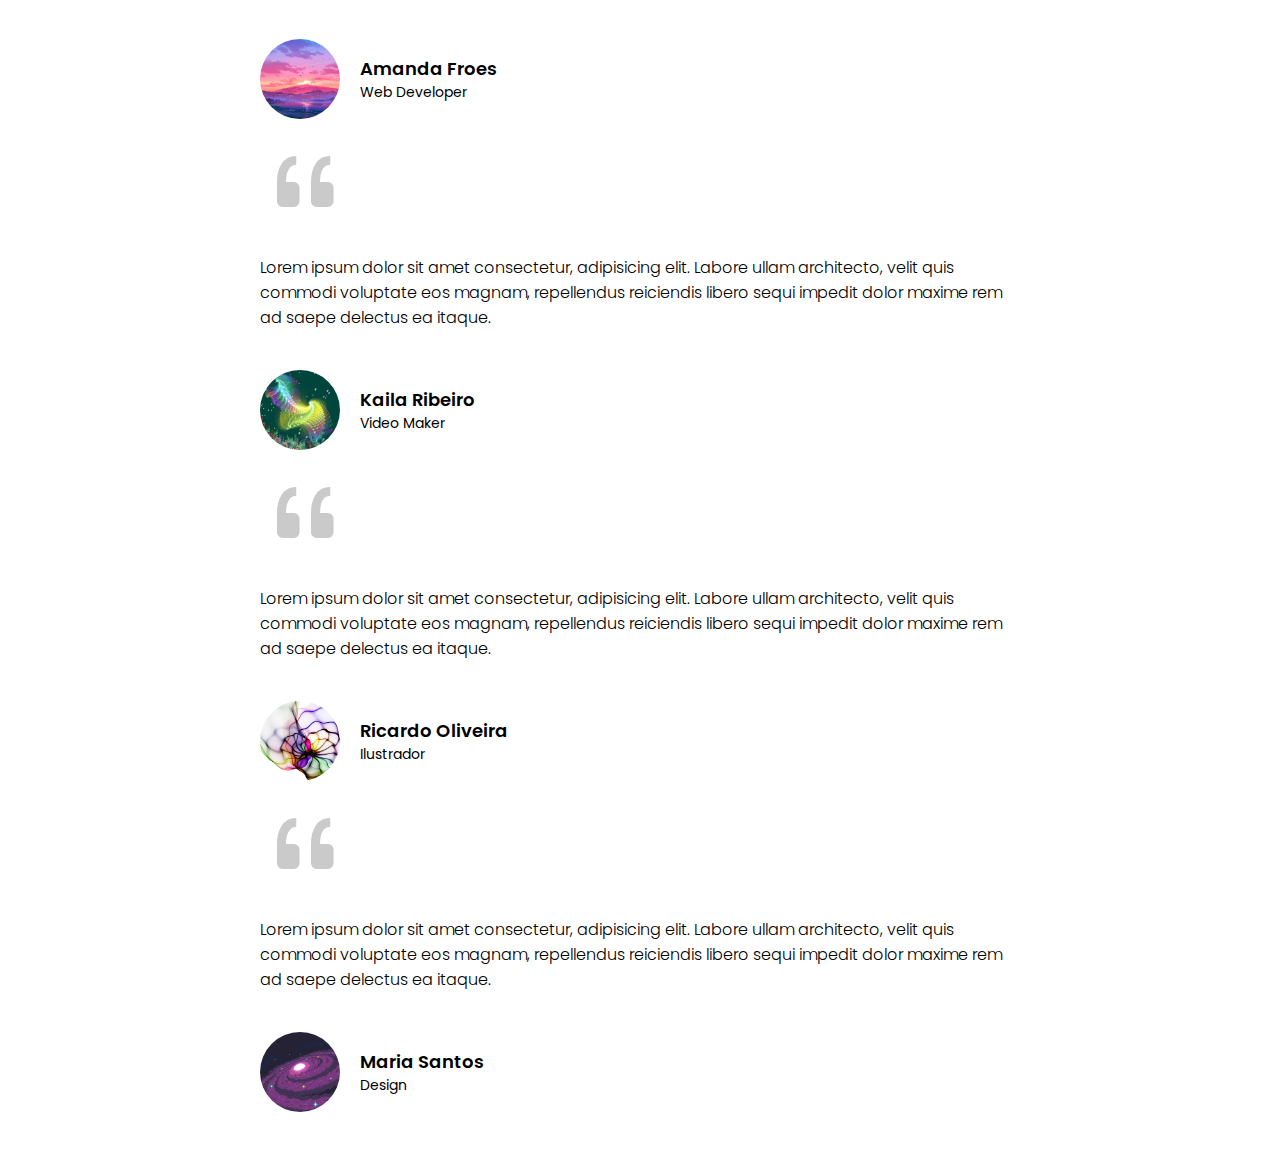
==== Carrossel de Testemunho Infinito/index.html @ 5c9f8312 "Carrossel de Testemunho Infinito" ====
<!DOCTYPE html>
<html lang="pt-br">
<head>
    <meta charset="UTF-8">
    <meta name="viewport" content="width=device-width, initial-scale=1.0">
    <title>Carrossel de Depoimentos</title>
    <link rel="stylesheet" href="css/style.css">
    <link rel="stylesheet" href="https://cdn.jsdelivr.net/npm/bootstrap-icons@1.11.3/font/bootstrap-icons.min.css">
    
</head>
<body>

    <section class="depoimentos">

        <div class="depoimentos-container">

            <div class="slide">
                <i class="bi bi-quote"></i>

                <p class="depoi-txt">
                    Lorem ipsum dolor sit amet consectetur, adipisicing elit. Labore ullam architecto, velit quis commodi voluptate eos magnam, repellendus reiciendis libero sequi impedit dolor maxime rem ad saepe delectus ea itaque.
                </p>

                <div class="person">
                    <img src="Imagens/img1.jpg" alt="Imagem 1">
                    <div class="info-person">
                        <p class="nome-person">Amanda Froes</p>
                        <p class="func-person">Web Developer</p>
                    </div>
                </div>

            </div>

            <div class="slide">
                <i class="bi bi-quote"></i>

                <p class="depoi-txt">
                    Lorem ipsum dolor sit amet consectetur, adipisicing elit. Labore ullam architecto, velit quis commodi voluptate eos magnam, repellendus reiciendis libero sequi impedit dolor maxime rem ad saepe delectus ea itaque.
                </p>

                <div class="person">
                    <img src="Imagens/img2.jpg" alt="Imagem 2">
                    <div class="info-person">
                        <p class="nome-person">Kaila Ribeiro</p>
                        <p class="func-person">Video Maker</p>
                    </div>
                </div>

            </div>

            <div class="slide">
                <i class="bi bi-quote"></i>

                <p class="depoi-txt">
                    Lorem ipsum dolor sit amet consectetur, adipisicing elit. Labore ullam architecto, velit quis commodi voluptate eos magnam, repellendus reiciendis libero sequi impedit dolor maxime rem ad saepe delectus ea itaque.
                </p>

                <div class="person">
                    <img src="Imagens/img3.jpg" alt="Imagem 3">
                    <div class="info-person">
                        <p class="nome-person">Ricardo Oliveira</p>
                        <p class="func-person">Ilustrador</p>
                    </div>
                </div>

            </div>

            <div class="slide">
                <i class="bi bi-quote"></i>

                <p class="depoi-txt">
                    Lorem ipsum dolor sit amet consectetur, adipisicing elit. Labore ullam architecto, velit quis commodi voluptate eos magnam, repellendus reiciendis libero sequi impedit dolor maxime rem ad saepe delectus ea itaque.
                </p>

                <div class="person">
                    <img src="Imagens/img4.jpg" alt="Imagem 4">
                    <div class="info-person">
                        <p class="nome-person">Maria Santos</p>
                        <p class="func-person">Design</p>
                    </div>
                </div>

            </div>

        </div>

    </section>
    
</body>
</html>
---- Carrossel de Testemunho Infinito/css/style.css ----
@import url('https://fonts.googleapis.com/css2?family=Poppins:ital,wght@0,100;0,200;0,300;0,400;0,500;0,600;0,700;0,800;0,900;1,100;1,200;1,300;1,400;1,500;1,600;1,700;1,800;1,900&display=swap');

*{
    margin: 0;
    padding: 0;
    box-sizing: border-box;
    font-family: 'poppins', sans-serif;
}

body{
    height: 100vh;
    display: flex;
    align-items: center;
    justify-content: center;
}

.depoimentos{
    width: 100%;
    padding: 50px 20px;

    max-width: 800px;
}

.depoimentos i{
    font-size: 90px;
    color: rgb(202, 202, 202);
}

.depoimentos p.depoi-txt{
    font-weight: 300;
    margin-bottom: 40px;
}

.slide .person{
    display: flex;
    align-items: center;
    gap: 20px;

}

.slide .person img{
    width: 80px;
    height: 80px;
    border-radius: 50%;
}

.slide .person p.nome-person{
    font-size: 18px;
    font-weight: 600;
}

.slide .person p.func-person{
    font-size: 14px;
    font-variant: 200;
}
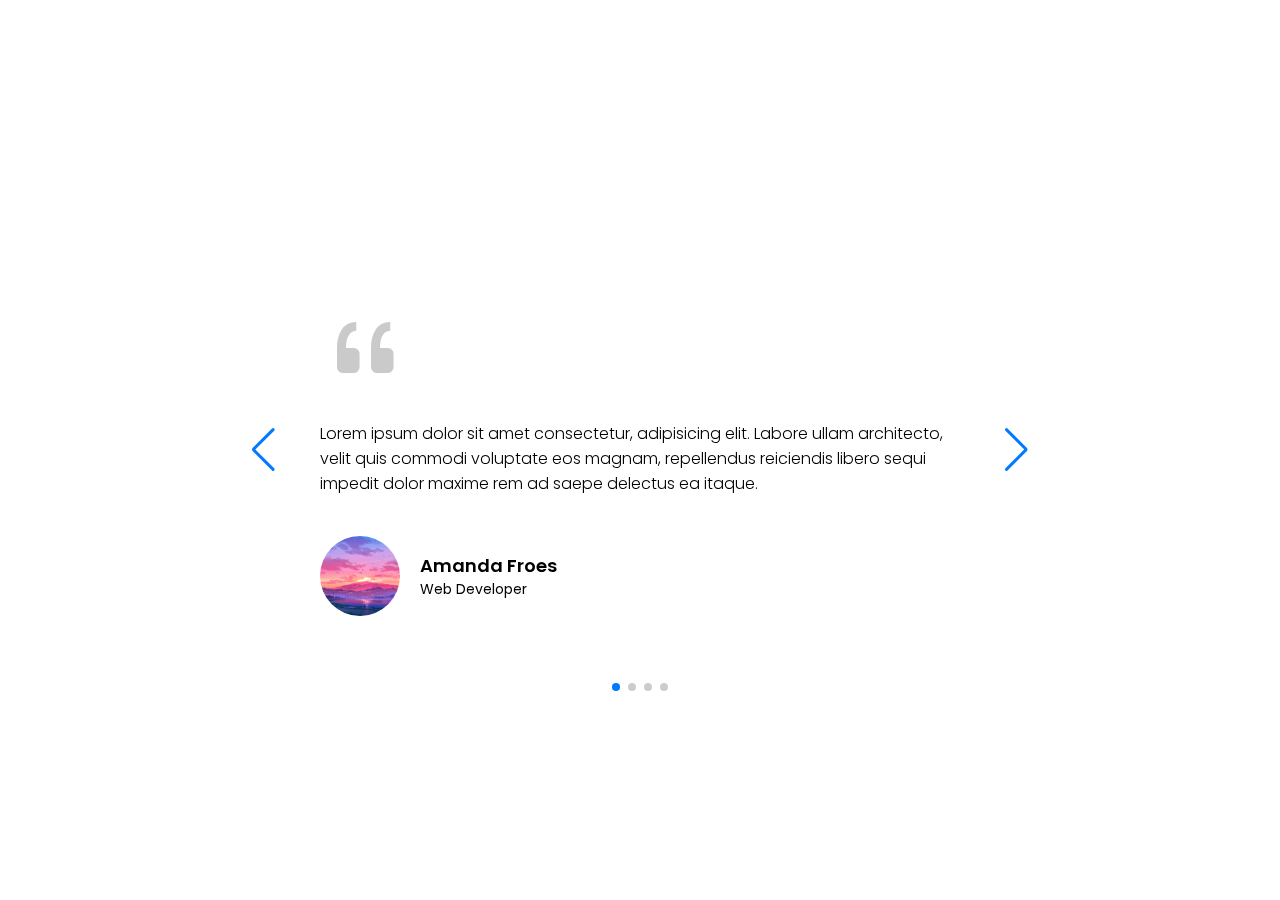
==== commit 813da3d3: "Carrossel de Depoimentos atualizado" ====
--- a/Carrossel de Testemunho Infinito/index.html
+++ b/Carrossel de Testemunho Infinito/index.html
@@ -6,15 +6,16 @@
     <title>Carrossel de Depoimentos</title>
     <link rel="stylesheet" href="css/style.css">
     <link rel="stylesheet" href="https://cdn.jsdelivr.net/npm/bootstrap-icons@1.11.3/font/bootstrap-icons.min.css">
-    
+    <link rel="stylesheet" href="https://cdn.jsdelivr.net/npm/swiper@11/swiper-bundle.min.css"/>
+    <link rel="stylesheet" href="css/swiper-bundle.min.css">
 </head>
 <body>
 
-    <section class="depoimentos">
+    <section class="depoimentos mySwiper">
 
-        <div class="depoimentos-container">
+        <div class="depoimentos-container swiper-wrapper">
 
-            <div class="slide">
+            <div class="slide swiper-slide">
                 <i class="bi bi-quote"></i>
 
                 <p class="depoi-txt">
@@ -31,7 +32,7 @@
 
             </div>
 
-            <div class="slide">
+            <div class="slide swiper-slide">
                 <i class="bi bi-quote"></i>
 
                 <p class="depoi-txt">
@@ -48,7 +49,7 @@
 
             </div>
 
-            <div class="slide">
+            <div class="slide swiper-slide">
                 <i class="bi bi-quote"></i>
 
                 <p class="depoi-txt">
@@ -65,7 +66,7 @@
 
             </div>
 
-            <div class="slide">
+            <div class="slide swiper-slide">
                 <i class="bi bi-quote"></i>
 
                 <p class="depoi-txt">
@@ -84,7 +85,13 @@
 
         </div>
 
+        <div class="swiper-button-next nav-btn"></div>
+        <div class="swiper-button-prev nav-btn"></div>
+        <div class="swiper-pagination nav-btn"></div>
+
     </section>
     
+    <script src="js/swiper-bundle.min.js"></script>
+    <script src="js/script.js"></script>
 </body>
 </html>--- a/Carrossel de Testemunho Infinito/css/style.css
+++ b/Carrossel de Testemunho Infinito/css/style.css
@@ -19,6 +19,18 @@
     padding: 50px 20px;
 
     max-width: 800px;
+    position: relative;
+
+    overflow: hidden;
+}
+
+.depoimentos .slide{
+    padding: 40px 60px;
+    cursor: grab;
+}
+
+.depoimentos .slide:active{
+    cursor: grabbing;
 }
 
 .depoimentos i{
@@ -52,4 +64,10 @@
 .slide .person p.func-person{
     font-size: 14px;
     font-variant: 200;
+}
+
+@media screen and (max-width: 768px) {
+    .nav-btn{
+        display: none;
+    }
 }